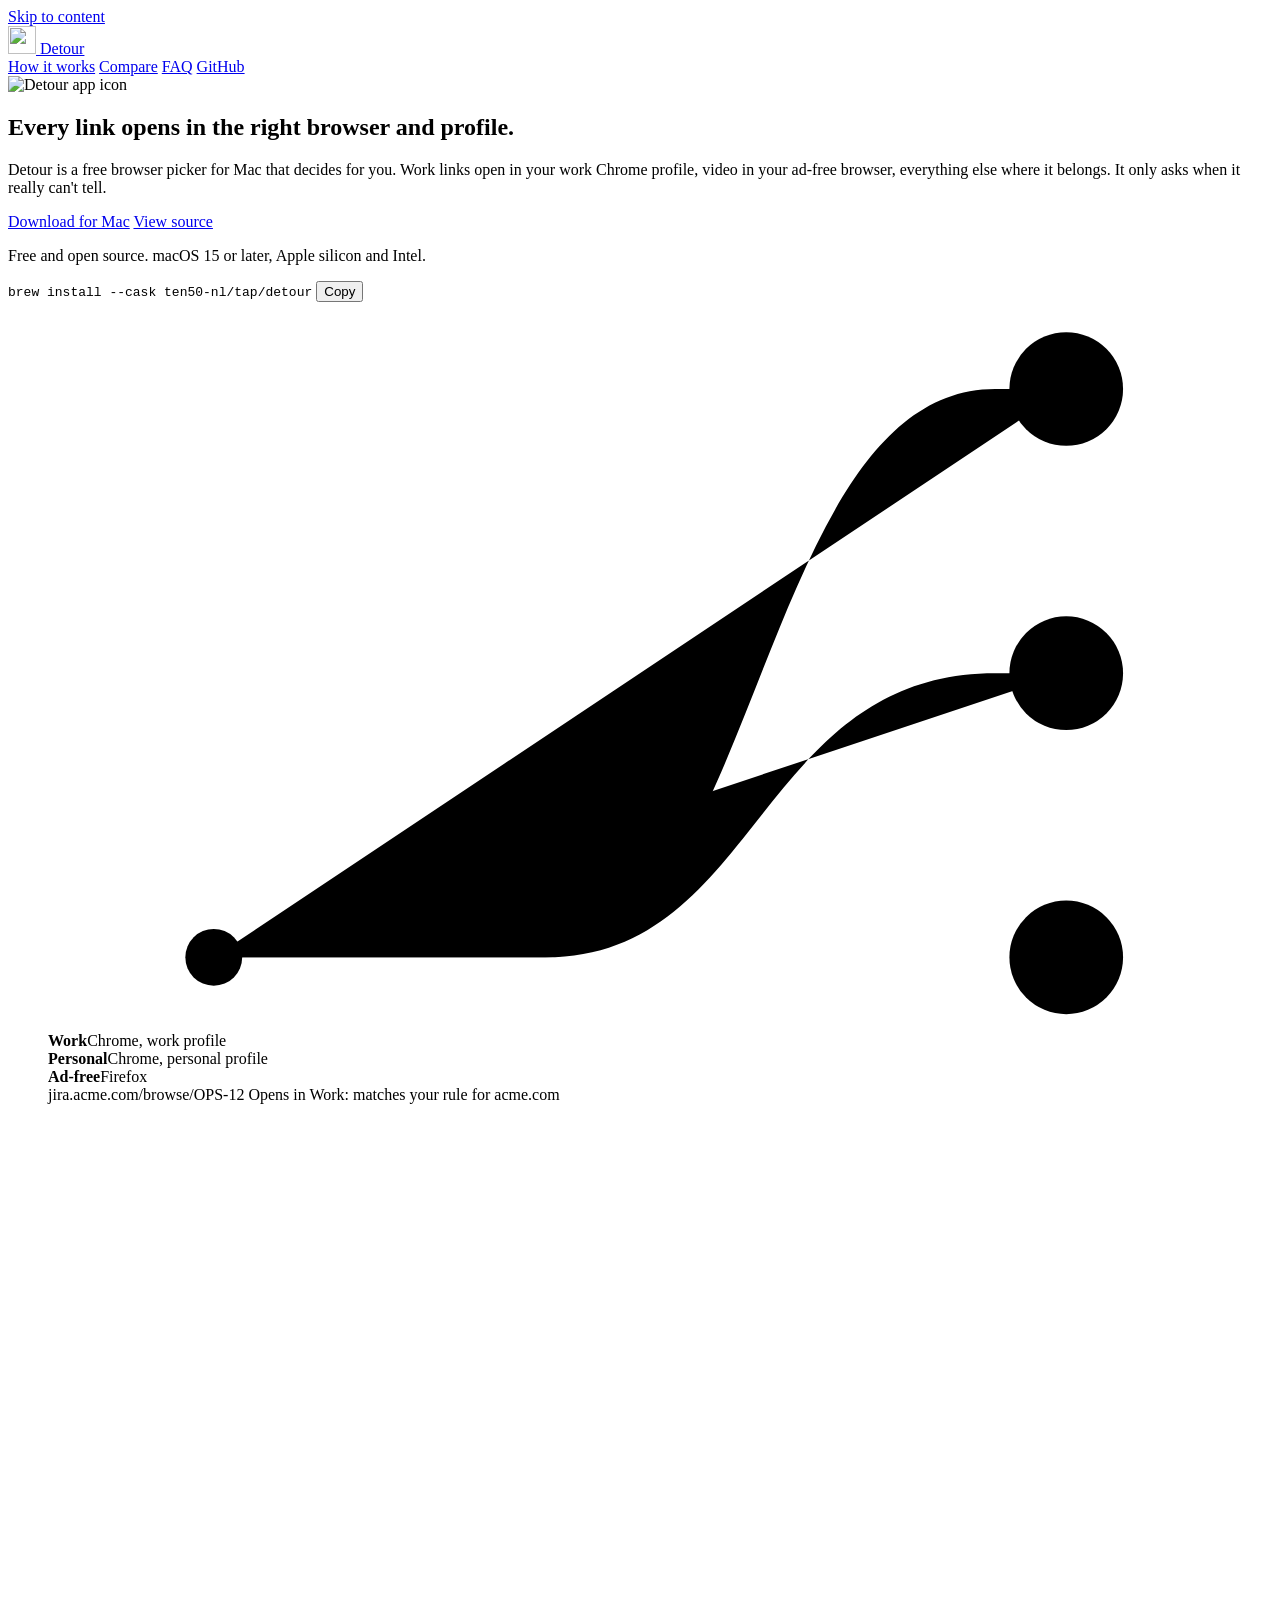
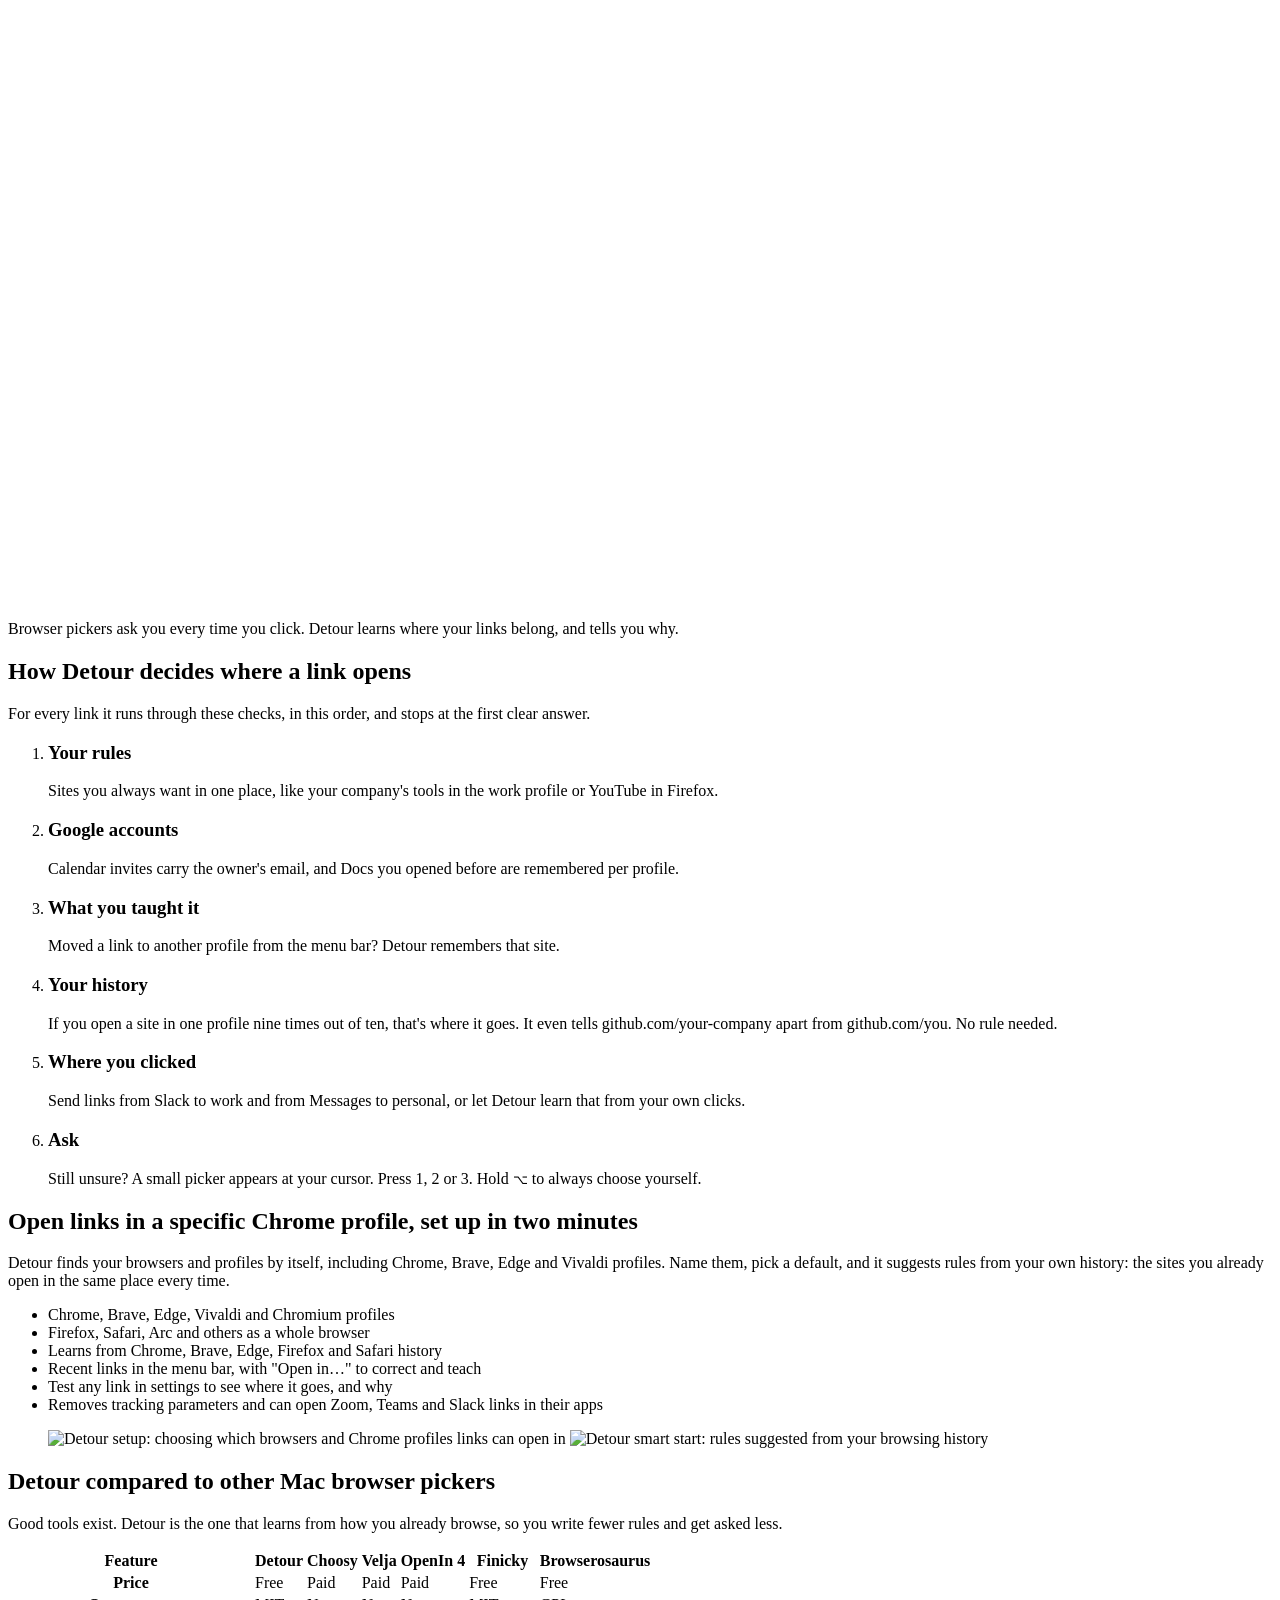
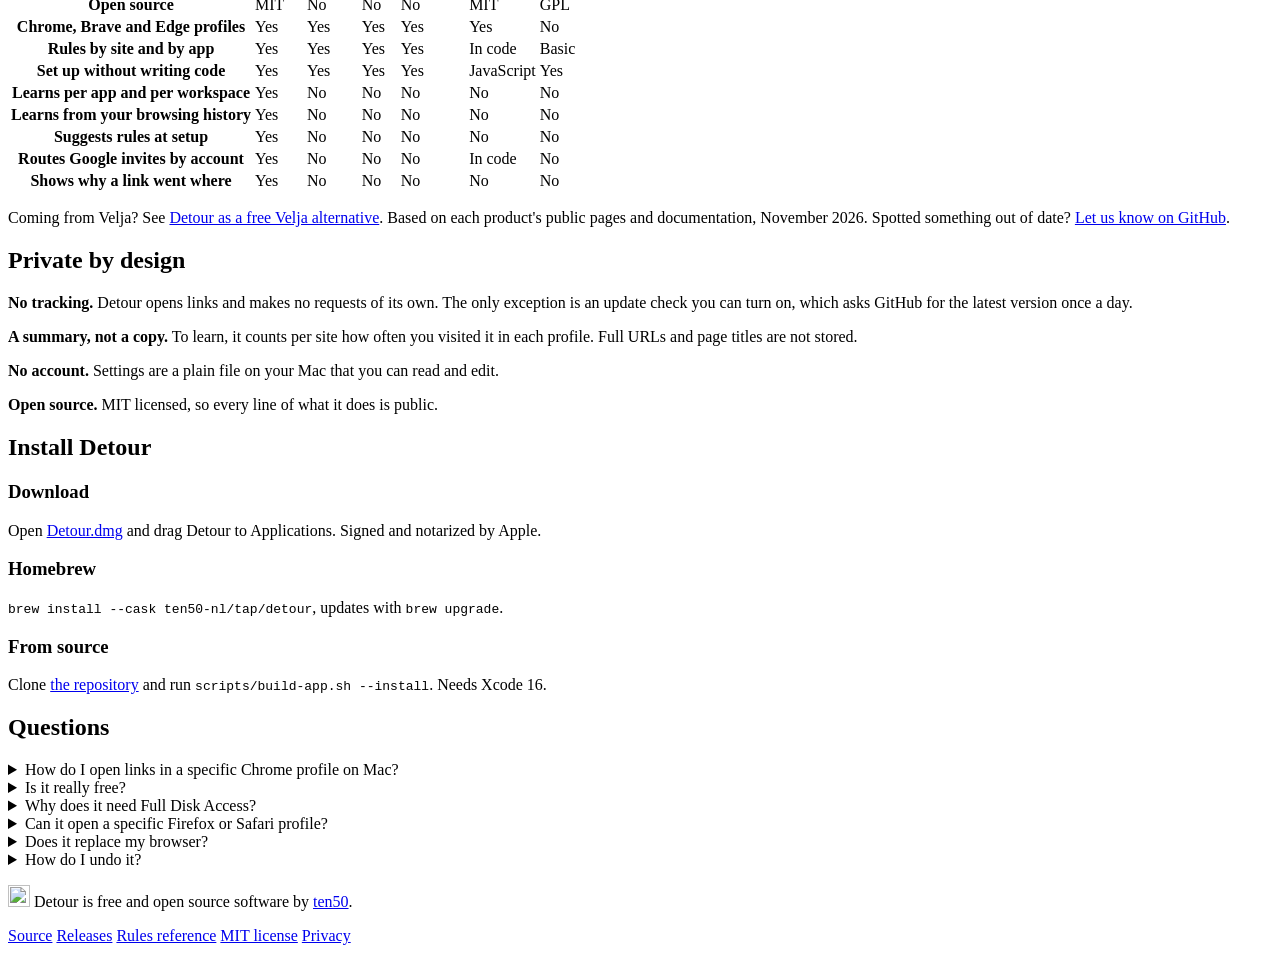
==== public/index.html @ 079d1b32 "feat: version 1.4.0" ====
<!doctype html>
<html lang="en">
<head>
  <meta charset="utf-8">
  <meta name="viewport" content="width=device-width, initial-scale=1">
  <title>Detour: free Mac browser picker that opens links in the right Chrome profile</title>
  <meta name="description" content="Detour is a free, open source browser picker for Mac. It opens every link in the right browser and Chrome, Brave or Edge profile automatically, learns from your history and only asks when it can't tell.">
  <meta name="theme-color" content="#F5F5F7" media="(prefers-color-scheme: light)">
  <meta name="theme-color" content="#000000" media="(prefers-color-scheme: dark)">
  <link rel="canonical" href="https://detour.ten50.nl/">
  <link rel="icon" type="image/png" href="/favicon.png">
  <link rel="apple-touch-icon" href="/apple-touch-icon.png">
  <meta property="og:type" content="website">
  <meta property="og:site_name" content="Detour">
  <meta property="og:url" content="https://detour.ten50.nl/">
  <meta property="og:title" content="Detour: every link opens in the right browser and profile">
  <meta property="og:description" content="Free and open source Mac app. Work links open in your work profile, video in your ad-free browser. It learns from your history and asks only when unsure.">
  <meta property="og:image" content="https://detour.ten50.nl/images/og.png">
  <meta property="og:image:width" content="1200">
  <meta property="og:image:height" content="630">
  <meta name="twitter:card" content="summary_large_image">
  <link rel="stylesheet" href="/styles.css">
  <script src="/app.js" defer></script>
  <script type="application/ld+json">
  {
    "@context": "https://schema.org",
    "@type": "SoftwareApplication",
    "name": "Detour",
    "description": "Free, open source browser picker for macOS that opens every link in the right browser and browser profile automatically.",
    "operatingSystem": "macOS 15 or later",
    "applicationCategory": "UtilitiesApplication",
    "url": "https://detour.ten50.nl/",
    "downloadUrl": "https://github.com/ten50-nl/detour/releases/latest/download/Detour.dmg",
    "softwareVersion": "1.4.0",
    "license": "https://opensource.org/licenses/MIT",
    "isAccessibleForFree": true,
    "offers": { "@type": "Offer", "price": "0", "priceCurrency": "EUR" },
    "image": "https://detour.ten50.nl/images/icon.png",
    "screenshot": "https://detour.ten50.nl/images/onboarding-destinations.png",
    "codeRepository": "https://github.com/ten50-nl/detour",
    "author": { "@type": "Organization", "name": "ten50", "url": "https://ten50.nl" }
  }
  </script>
  <script type="application/ld+json">
  {
    "@context": "https://schema.org",
    "@type": "FAQPage",
    "mainEntity": [
      { "@type": "Question", "name": "How do I open links in a specific Chrome profile on Mac?", "acceptedAnswer": { "@type": "Answer", "text": "Install Detour and make it your default browser. It sends each link to the Chrome, Brave, Edge or Vivaldi profile you choose, based on your rules and where you opened that site before." } },
      { "@type": "Question", "name": "Is Detour really free?", "acceptedAnswer": { "@type": "Answer", "text": "Yes. Detour is MIT licensed open source software with no paid version, account or tracking." } },
      { "@type": "Question", "name": "Why does Detour need Full Disk Access?", "acceptedAnswer": { "@type": "Answer", "text": "macOS keeps browser profiles and history behind that permission. Detour reads them on your Mac to show your profiles and to learn where you open each site. Nothing leaves your Mac." } },
      { "@type": "Question", "name": "Can Detour open a specific Firefox or Safari profile?", "acceptedAnswer": { "@type": "Answer", "text": "Not yet. Firefox and Safari work as a whole browser. Chrome, Brave, Edge, Vivaldi and Chromium profiles are fully supported." } },
      { "@type": "Question", "name": "How is Detour different from Choosy, Velja or Finicky?", "acceptedAnswer": { "@type": "Answer", "text": "Detour learns from your own browsing history and suggests rules at setup, so most links need no rule at all. It is free and open source, and you set it up without writing code." } }
    ]
  }
  </script>
</head>
<body>
  <a class="skip" href="#main">Skip to content</a>
  <header class="top">
    <a class="brand" href="/" aria-label="Detour home"><img src="/images/icon.png" alt="" width="28" height="28"> Detour</a>
    <nav aria-label="Main">
      <a href="#how">How it works</a>
      <a href="#compare">Compare</a>
      <a href="#faq">FAQ</a>
      <a href="https://github.com/ten50-nl/detour">GitHub</a>
    </nav>
  </header>

  <main id="main">
    <section class="hero">
      <img class="hero-icon" src="/images/icon.png" alt="Detour app icon" width="148" height="148">
      <h1>Every link opens in the right browser and profile.</h1>
      <p class="lede">Detour is a free browser picker for Mac that decides for you. Work links open in your work Chrome profile, video in your ad-free browser, everything else where it belongs. It only asks when it really can't tell.</p>
      <div class="cta">
        <a class="button primary" href="https://github.com/ten50-nl/detour/releases/latest/download/Detour.dmg">Download for Mac</a>
        <a class="button secondary" href="https://github.com/ten50-nl/detour">View source</a>
      </div>
      <p class="meta" data-version>Free and open source. macOS 15 or later, Apple silicon and Intel.</p>
      <div class="brew">
        <code id="brew-cmd">brew install --cask ten50-nl/tap/detour</code>
        <button type="button" class="copy" data-copy="brew-cmd" aria-label="Copy Homebrew command">Copy</button>
      </div>
    </section>

    <section class="demo" aria-label="Example of links being routed">
      <figure class="routes">
        <div class="map">
          <svg viewBox="0 60 500 300" role="img" aria-hidden="true">
            <path class="track" id="p-work" d="M 70 330 L 210 330 C 300 330 300 90 400 90 L 430 90"/>
            <path class="track" id="p-personal" d="M 70 330 L 210 330 C 300 330 300 210 400 210 L 430 210"/>
            <path class="track" id="p-ads" d="M 70 330 L 430 330"/>
            <circle class="origin" cx="70" cy="330" r="12"/>
            <g class="stop" data-stop="work" transform="translate(430 90)"><circle class="stop-halo" r="24"/><circle class="stop-dot blue" r="13"/></g>
            <g class="stop" data-stop="personal" transform="translate(430 210)"><circle class="stop-halo" r="24"/><circle class="stop-dot green" r="13"/></g>
            <g class="stop" data-stop="ads" transform="translate(430 330)"><circle class="stop-halo" r="24"/><circle class="stop-dot orange" r="13"/></g>
            <circle class="runner" r="7" cx="70" cy="330"/>
          </svg>
          <div class="stop-label at-work"><strong>Work</strong><span>Chrome, work profile</span></div>
          <div class="stop-label at-personal"><strong>Personal</strong><span>Chrome, personal profile</span></div>
          <div class="stop-label at-ads"><strong>Ad-free</strong><span>Firefox</span></div>
        </div>
        <figcaption>
          <span class="link-chip" data-link>jira.acme.com/browse/OPS-12</span>
          <span class="reason" data-reason>Opens in Work: matches your rule for acme.com</span>
        </figcaption>
      </figure>
    </section>

    <section class="video" aria-label="Detour in 30 seconds">
      <video src="/media/detour.mp4" poster="/media/detour-poster.jpg" width="1920" height="1080" autoplay muted loop playsinline preload="metadata"></video>
    </section>

    <section class="statement">
      <p>Browser pickers ask you every time you click. Detour learns where your links belong, and tells you why.</p>
    </section>

    <section id="how" class="how">
      <h2>How Detour decides where a link opens</h2>
      <p class="section-lede">For every link it runs through these checks, in this order, and stops at the first clear answer.</p>
      <ol class="steps">
        <li><h3>Your rules</h3><p>Sites you always want in one place, like your company's tools in the work profile or YouTube in Firefox.</p></li>
        <li><h3>Google accounts</h3><p>Calendar invites carry the owner's email, and Docs you opened before are remembered per profile.</p></li>
        <li><h3>What you taught it</h3><p>Moved a link to another profile from the menu bar? Detour remembers that site.</p></li>
        <li><h3>Your history</h3><p>If you open a site in one profile nine times out of ten, that's where it goes. It even tells github.com/your-company apart from github.com/you. No rule needed.</p></li>
        <li><h3>Where you clicked</h3><p>Send links from Slack to work and from Messages to personal, or let Detour learn that from your own clicks.</p></li>
        <li><h3>Ask</h3><p>Still unsure? A small picker appears at your cursor. Press 1, 2 or 3. Hold <kbd>⌥</kbd> to always choose yourself.</p></li>
      </ol>
    </section>

    <section class="setup">
      <div class="setup-copy">
        <h2>Open links in a specific Chrome profile, set up in two minutes</h2>
        <p>Detour finds your browsers and profiles by itself, including Chrome, Brave, Edge and Vivaldi profiles. Name them, pick a default, and it suggests rules from your own history: the sites you already open in the same place every time.</p>
        <ul class="checks">
          <li>Chrome, Brave, Edge, Vivaldi and Chromium profiles</li>
          <li>Firefox, Safari, Arc and others as a whole browser</li>
          <li>Learns from Chrome, Brave, Edge, Firefox and Safari history</li>
          <li>Recent links in the menu bar, with "Open in…" to correct and teach</li>
          <li>Test any link in settings to see where it goes, and why</li>
          <li>Removes tracking parameters and can open Zoom, Teams and Slack links in their apps</li>
        </ul>
      </div>
      <figure class="shots">
        <img src="/images/onboarding-destinations.png" width="1360" height="1176" alt="Detour setup: choosing which browsers and Chrome profiles links can open in" loading="lazy">
        <img src="/images/onboarding-smart-start.png" width="1360" height="1176" alt="Detour smart start: rules suggested from your browsing history" loading="lazy">
      </figure>
    </section>

    <section id="compare" class="compare">
      <h2>Detour compared to other Mac browser pickers</h2>
      <p class="section-lede">Good tools exist. Detour is the one that learns from how you already browse, so you write fewer rules and get asked less.</p>
      <div class="table-wrap" tabindex="0" role="region" aria-label="Comparison table">
        <table>
          <thead>
            <tr>
              <th scope="col"><span class="visually-hidden">Feature</span></th>
              <th scope="col" class="us">Detour</th>
              <th scope="col">Choosy</th>
              <th scope="col">Velja</th>
              <th scope="col">OpenIn 4</th>
              <th scope="col">Finicky</th>
              <th scope="col">Browserosaurus</th>
            </tr>
          </thead>
          <tbody>
            <tr><th scope="row">Price</th><td class="us">Free</td><td>Paid</td><td>Paid</td><td>Paid</td><td>Free</td><td>Free</td></tr>
            <tr><th scope="row">Open source</th><td class="us yes">MIT</td><td class="no">No</td><td class="no">No</td><td class="no">No</td><td class="yes">MIT</td><td class="yes">GPL</td></tr>
            <tr><th scope="row">Chrome, Brave and Edge profiles</th><td class="us yes">Yes</td><td class="yes">Yes</td><td class="yes">Yes</td><td class="yes">Yes</td><td class="yes">Yes</td><td class="no">No</td></tr>
            <tr><th scope="row">Rules by site and by app</th><td class="us yes">Yes</td><td class="yes">Yes</td><td class="yes">Yes</td><td class="yes">Yes</td><td class="part">In code</td><td class="part">Basic</td></tr>
            <tr><th scope="row">Set up without writing code</th><td class="us yes">Yes</td><td class="yes">Yes</td><td class="yes">Yes</td><td class="yes">Yes</td><td class="no">JavaScript</td><td class="yes">Yes</td></tr>
            <tr><th scope="row">Learns per app and per workspace</th><td class="us yes">Yes</td><td class="no">No</td><td class="no">No</td><td class="no">No</td><td class="no">No</td><td class="no">No</td></tr>
            <tr><th scope="row">Learns from your browsing history</th><td class="us yes">Yes</td><td class="no">No</td><td class="no">No</td><td class="no">No</td><td class="no">No</td><td class="no">No</td></tr>
            <tr><th scope="row">Suggests rules at setup</th><td class="us yes">Yes</td><td class="no">No</td><td class="no">No</td><td class="no">No</td><td class="no">No</td><td class="no">No</td></tr>
            <tr><th scope="row">Routes Google invites by account</th><td class="us yes">Yes</td><td class="no">No</td><td class="no">No</td><td class="no">No</td><td class="part">In code</td><td class="no">No</td></tr>
            <tr><th scope="row">Shows why a link went where</th><td class="us yes">Yes</td><td class="no">No</td><td class="no">No</td><td class="no">No</td><td class="no">No</td><td class="no">No</td></tr>
          </tbody>
        </table>
      </div>
      <p class="footnote">Coming from Velja? See <a href="/velja-alternative/">Detour as a free Velja alternative</a>. Based on each product's public pages and documentation, November 2026. Spotted something out of date? <a href="https://github.com/ten50-nl/detour/issues">Let us know on GitHub</a>.</p>
    </section>

    <section class="privacy">
      <h2>Private by design</h2>
      <div class="privacy-grid">
        <p><strong>No tracking.</strong> Detour opens links and makes no requests of its own. The only exception is an update check you can turn on, which asks GitHub for the latest version once a day.</p>
        <p><strong>A summary, not a copy.</strong> To learn, it counts per site how often you visited it in each profile. Full URLs and page titles are not stored.</p>
        <p><strong>No account.</strong> Settings are a plain file on your Mac that you can read and edit.</p>
        <p><strong>Open source.</strong> MIT licensed, so every line of what it does is public.</p>
      </div>
    </section>

    <section id="install" class="install">
      <h2>Install Detour</h2>
      <div class="install-options">
        <div>
          <h3>Download</h3>
          <p>Open <a href="https://github.com/ten50-nl/detour/releases/latest/download/Detour.dmg">Detour.dmg</a> and drag Detour to Applications. Signed and notarized by Apple.</p>
        </div>
        <div>
          <h3>Homebrew</h3>
          <p><code>brew install --cask ten50-nl/tap/detour</code>, updates with <code>brew upgrade</code>.</p>
        </div>
        <div>
          <h3>From source</h3>
          <p>Clone <a href="https://github.com/ten50-nl/detour">the repository</a> and run <code>scripts/build-app.sh --install</code>. Needs Xcode 16.</p>
        </div>
      </div>
    </section>

    <section id="faq" class="faq">
      <h2>Questions</h2>
      <details>
        <summary>How do I open links in a specific Chrome profile on Mac?</summary>
        <p>Install Detour and make it your default browser during setup. It sends each link to the Chrome, Brave, Edge or Vivaldi profile you choose, based on your rules and where you opened that site before.</p>
      </details>
      <details>
        <summary>Is it really free?</summary>
        <p>Yes. Detour is MIT licensed, with no paid version, no account and no tracking, and it will stay that way. <a href="https://ten50.nl">ten50</a> builds it because we use it every day.</p>
      </details>
      <details>
        <summary>Why does it need Full Disk Access?</summary>
        <p>macOS keeps browser profiles and history behind that permission. Detour reads them on your Mac to show your profiles and to learn where you open each site. You can skip it; Detour then routes to whole browsers only.</p>
      </details>
      <details>
        <summary>Can it open a specific Firefox or Safari profile?</summary>
        <p>Not yet. Firefox can't reliably open a link in another profile while it's running, and Safari profiles can't be reached from outside. Both work as a whole browser.</p>
      </details>
      <details>
        <summary>Does it replace my browser?</summary>
        <p>No. macOS sees Detour as your default browser, but it only passes each link on to one of your real browsers. Nothing about them changes.</p>
      </details>
      <details>
        <summary>How do I undo it?</summary>
        <p>Choose another default browser in System Settings, quit Detour from the menu bar and delete it. Settings live in <code>~/Library/Application Support/Detour</code> if you want to remove those too.</p>
      </details>
    </section>
  </main>

  <footer class="bottom">
    <p><img src="/images/icon.png" alt="" width="22" height="22"> Detour is free and open source software by <a href="https://ten50.nl">ten50</a>.</p>
    <nav aria-label="Footer">
      <a href="https://github.com/ten50-nl/detour">Source</a>
      <a href="https://github.com/ten50-nl/detour/releases">Releases</a>
      <a href="https://github.com/ten50-nl/detour/blob/main/docs/rules.md">Rules reference</a>
      <a href="https://github.com/ten50-nl/detour/blob/main/LICENSE">MIT license</a>
      <a href="/privacy">Privacy</a>
    </nav>
  </footer>
</body>
</html>
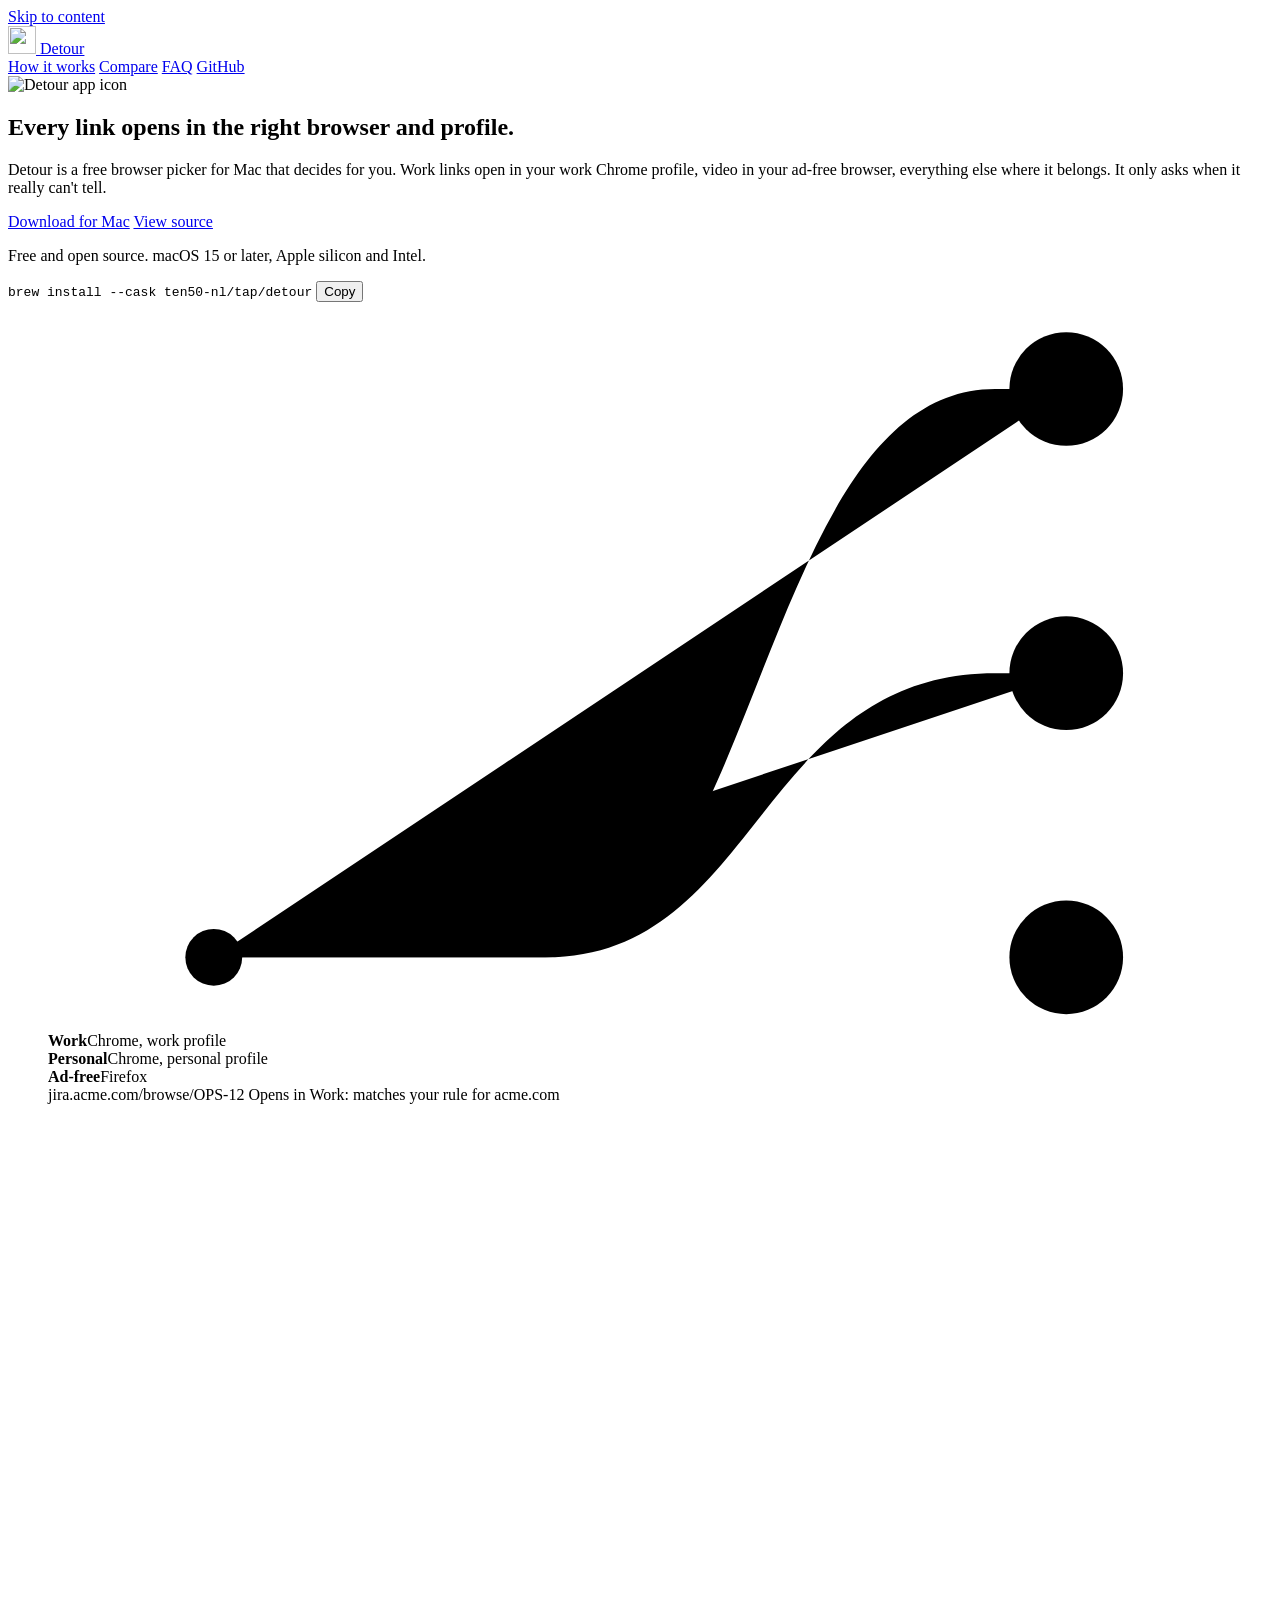
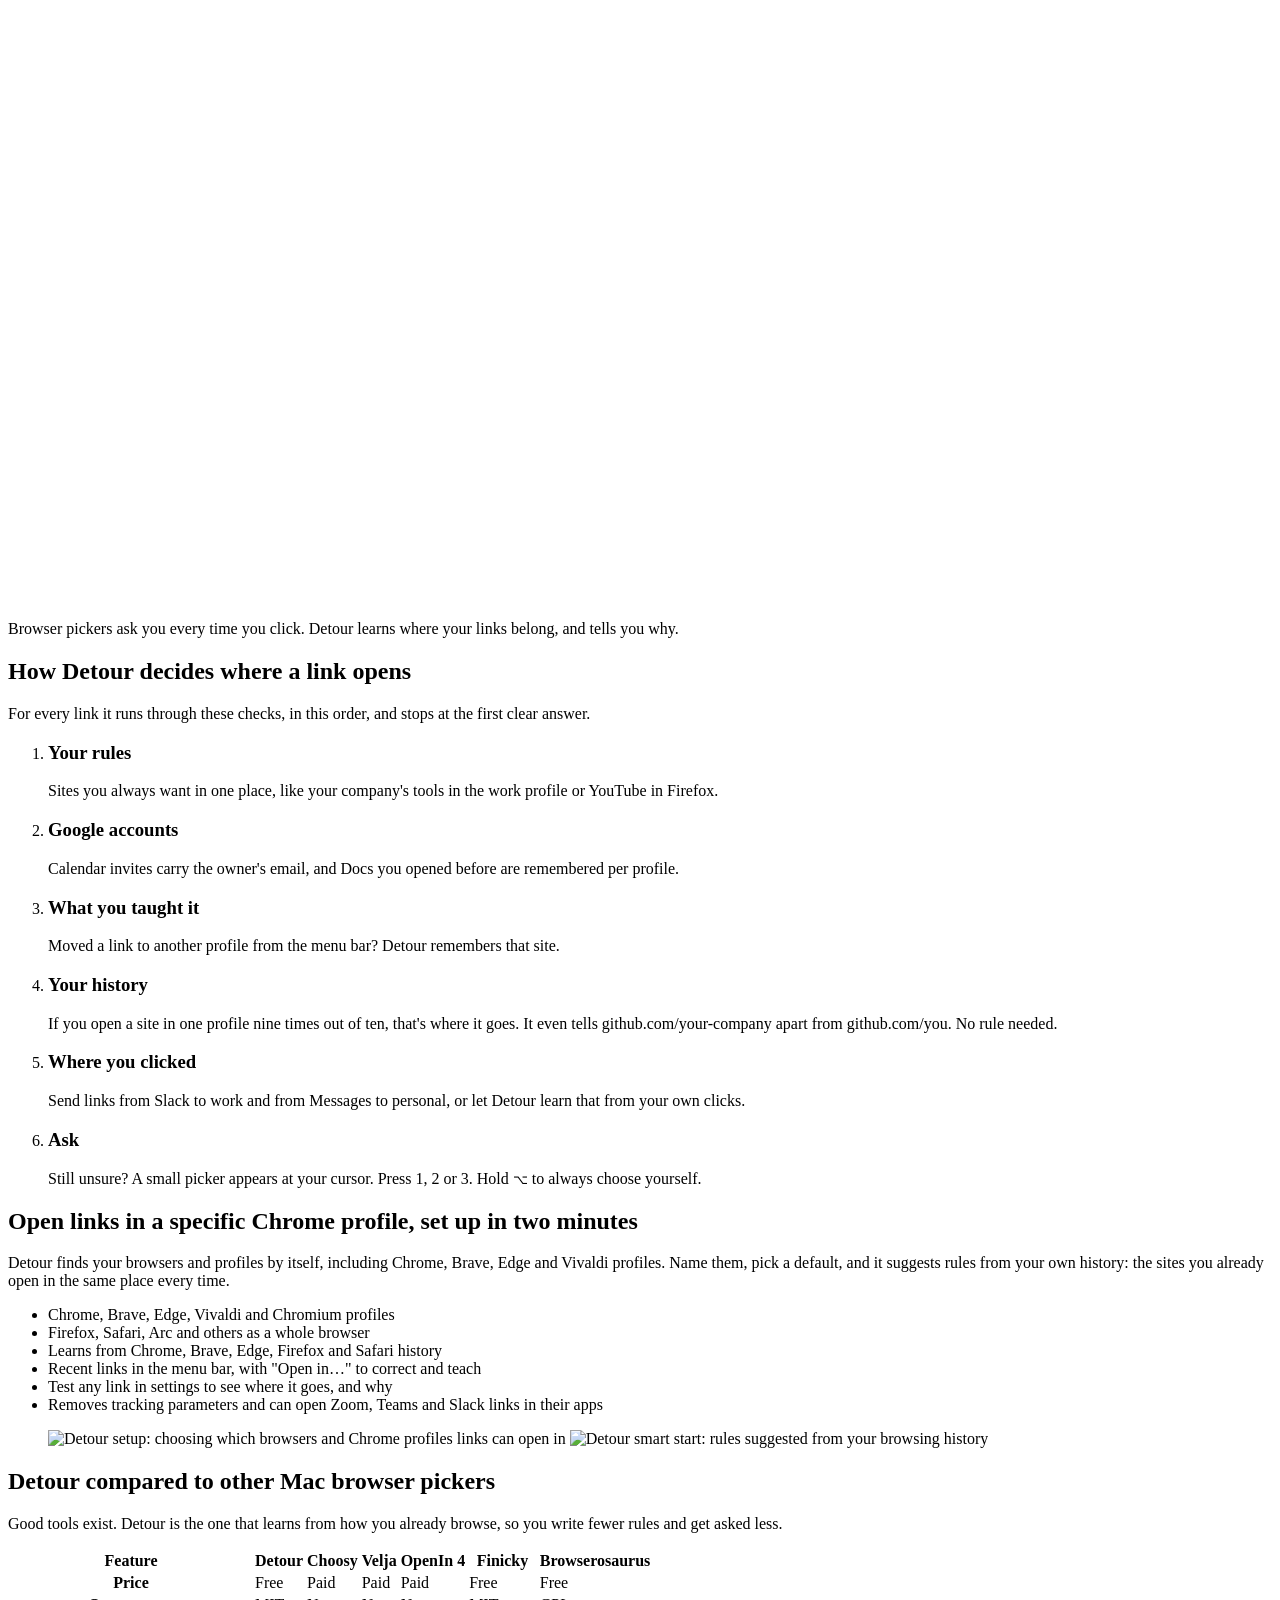
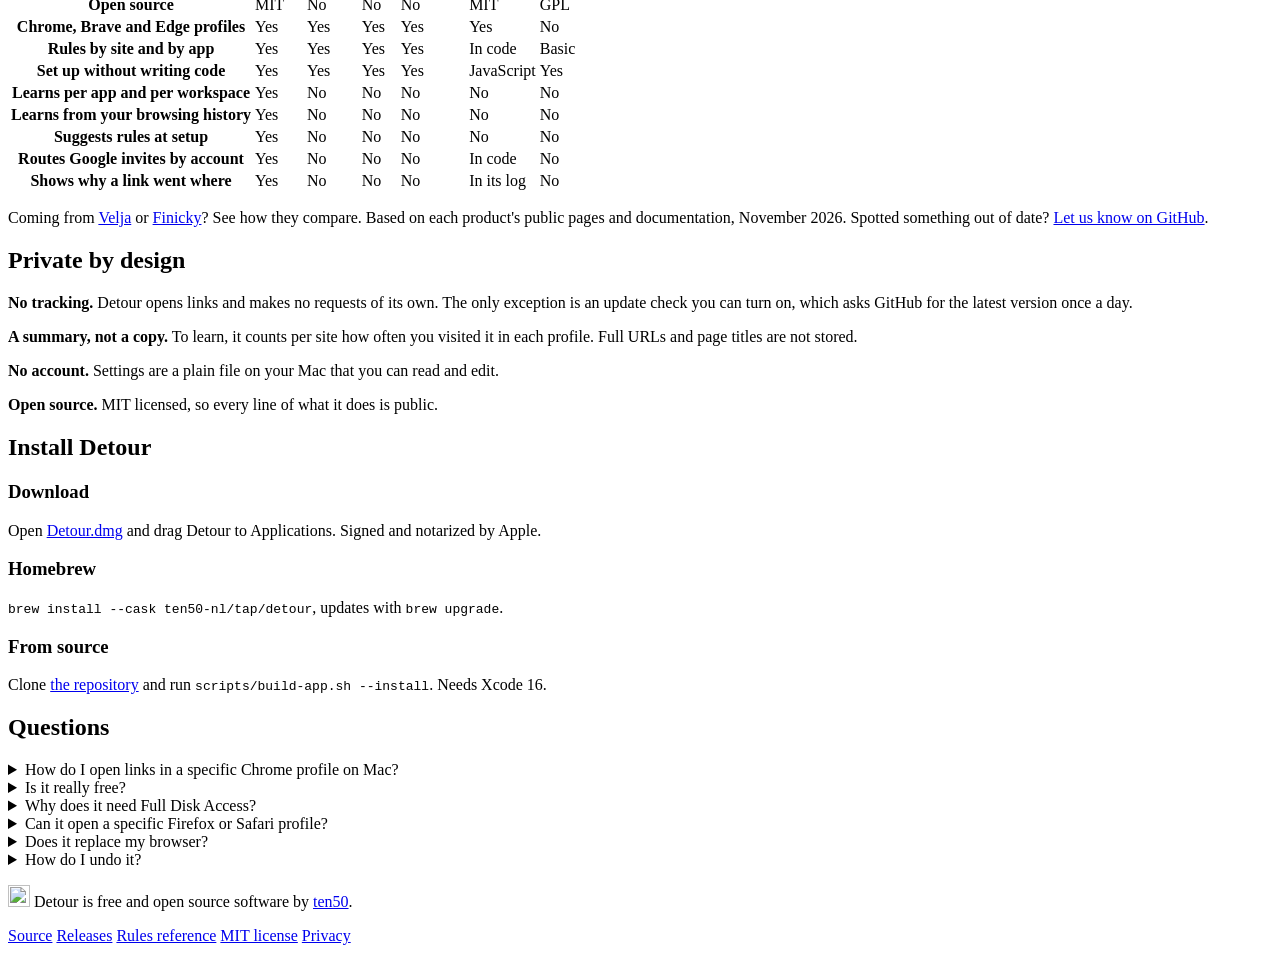
==== commit 20365445: "feat: finicky alternative page" ====
--- a/public/index.html
+++ b/public/index.html
@@ -173,11 +173,11 @@
             <tr><th scope="row">Learns from your browsing history</th><td class="us yes">Yes</td><td class="no">No</td><td class="no">No</td><td class="no">No</td><td class="no">No</td><td class="no">No</td></tr>
             <tr><th scope="row">Suggests rules at setup</th><td class="us yes">Yes</td><td class="no">No</td><td class="no">No</td><td class="no">No</td><td class="no">No</td><td class="no">No</td></tr>
             <tr><th scope="row">Routes Google invites by account</th><td class="us yes">Yes</td><td class="no">No</td><td class="no">No</td><td class="no">No</td><td class="part">In code</td><td class="no">No</td></tr>
-            <tr><th scope="row">Shows why a link went where</th><td class="us yes">Yes</td><td class="no">No</td><td class="no">No</td><td class="no">No</td><td class="no">No</td><td class="no">No</td></tr>
+            <tr><th scope="row">Shows why a link went where</th><td class="us yes">Yes</td><td class="no">No</td><td class="no">No</td><td class="no">No</td><td class="part">In its log</td><td class="no">No</td></tr>
           </tbody>
         </table>
       </div>
-      <p class="footnote">Coming from Velja? See <a href="/velja-alternative/">Detour as a free Velja alternative</a>. Based on each product's public pages and documentation, November 2026. Spotted something out of date? <a href="https://github.com/ten50-nl/detour/issues">Let us know on GitHub</a>.</p>
+      <p class="footnote">Coming from <a href="/velja-alternative/">Velja</a> or <a href="/finicky-alternative/">Finicky</a>? See how they compare. Based on each product's public pages and documentation, November 2026. Spotted something out of date? <a href="https://github.com/ten50-nl/detour/issues">Let us know on GitHub</a>.</p>
     </section>
 
     <section class="privacy">
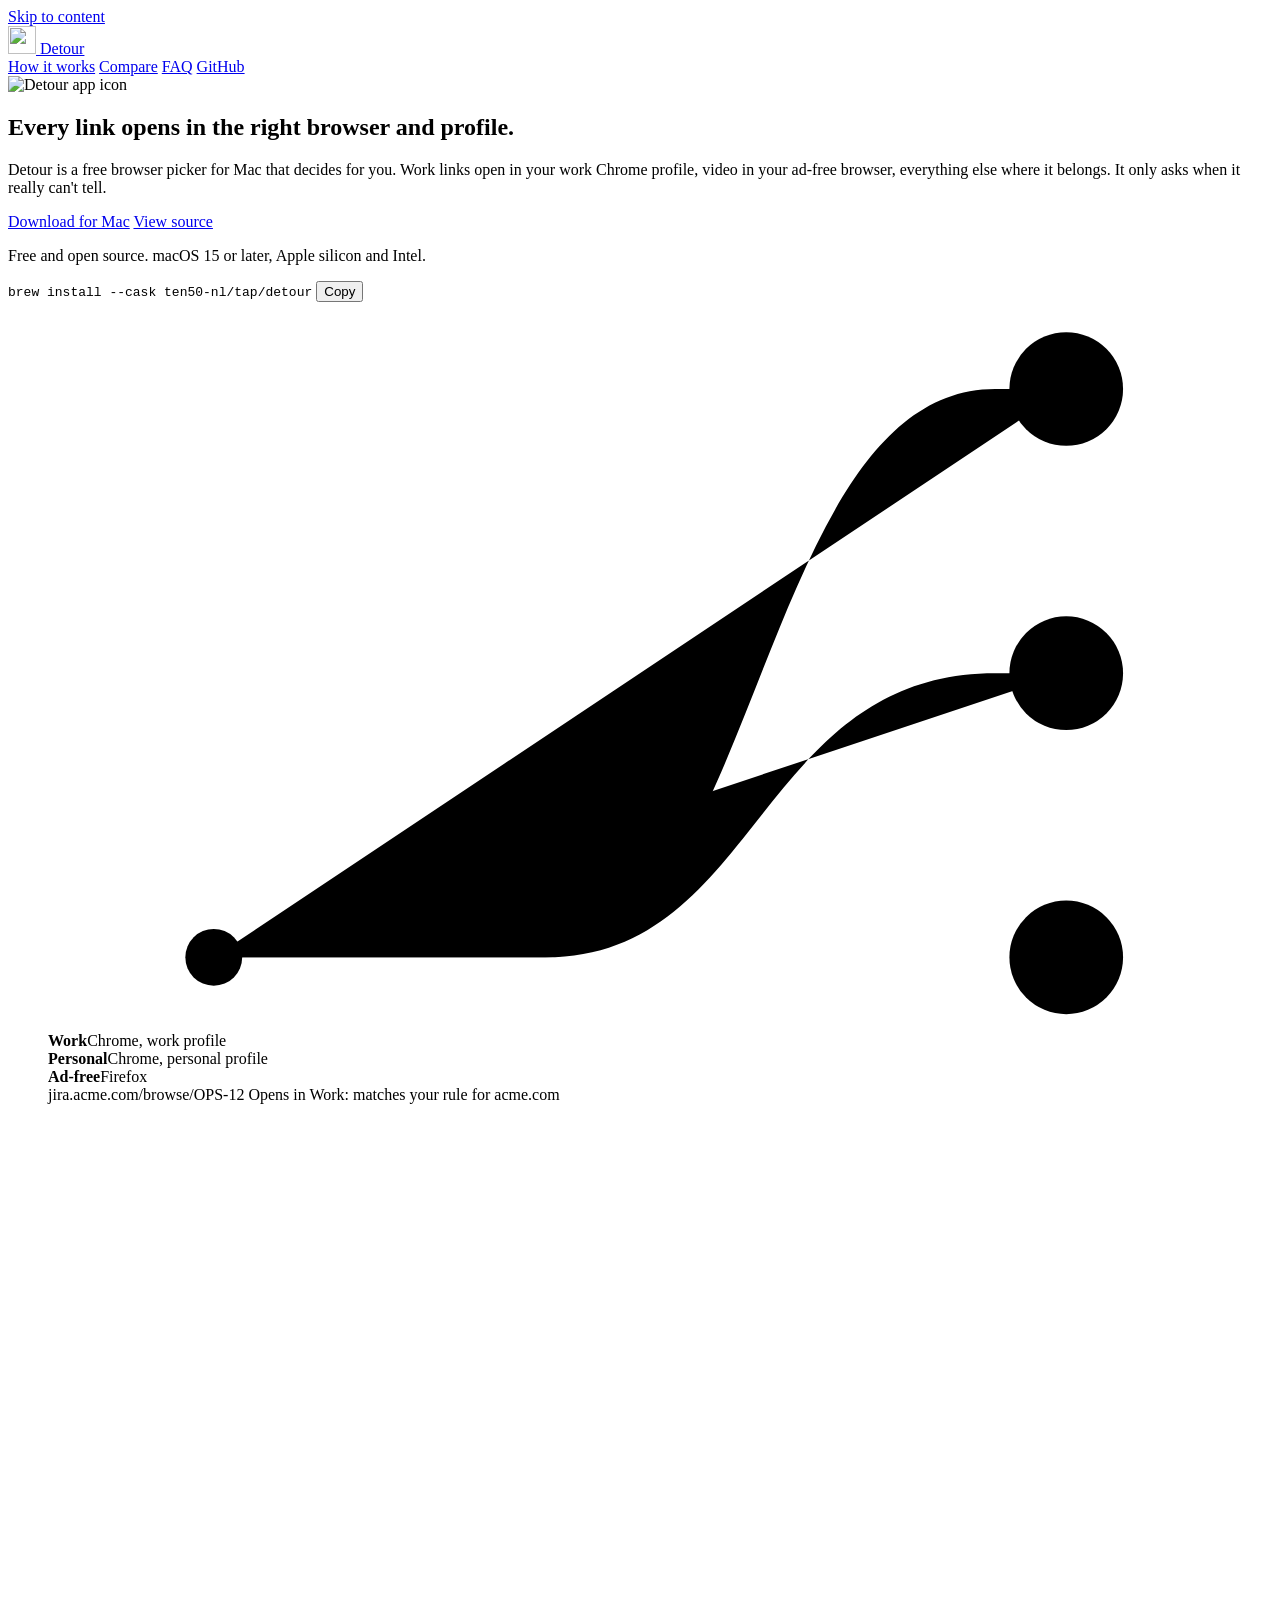
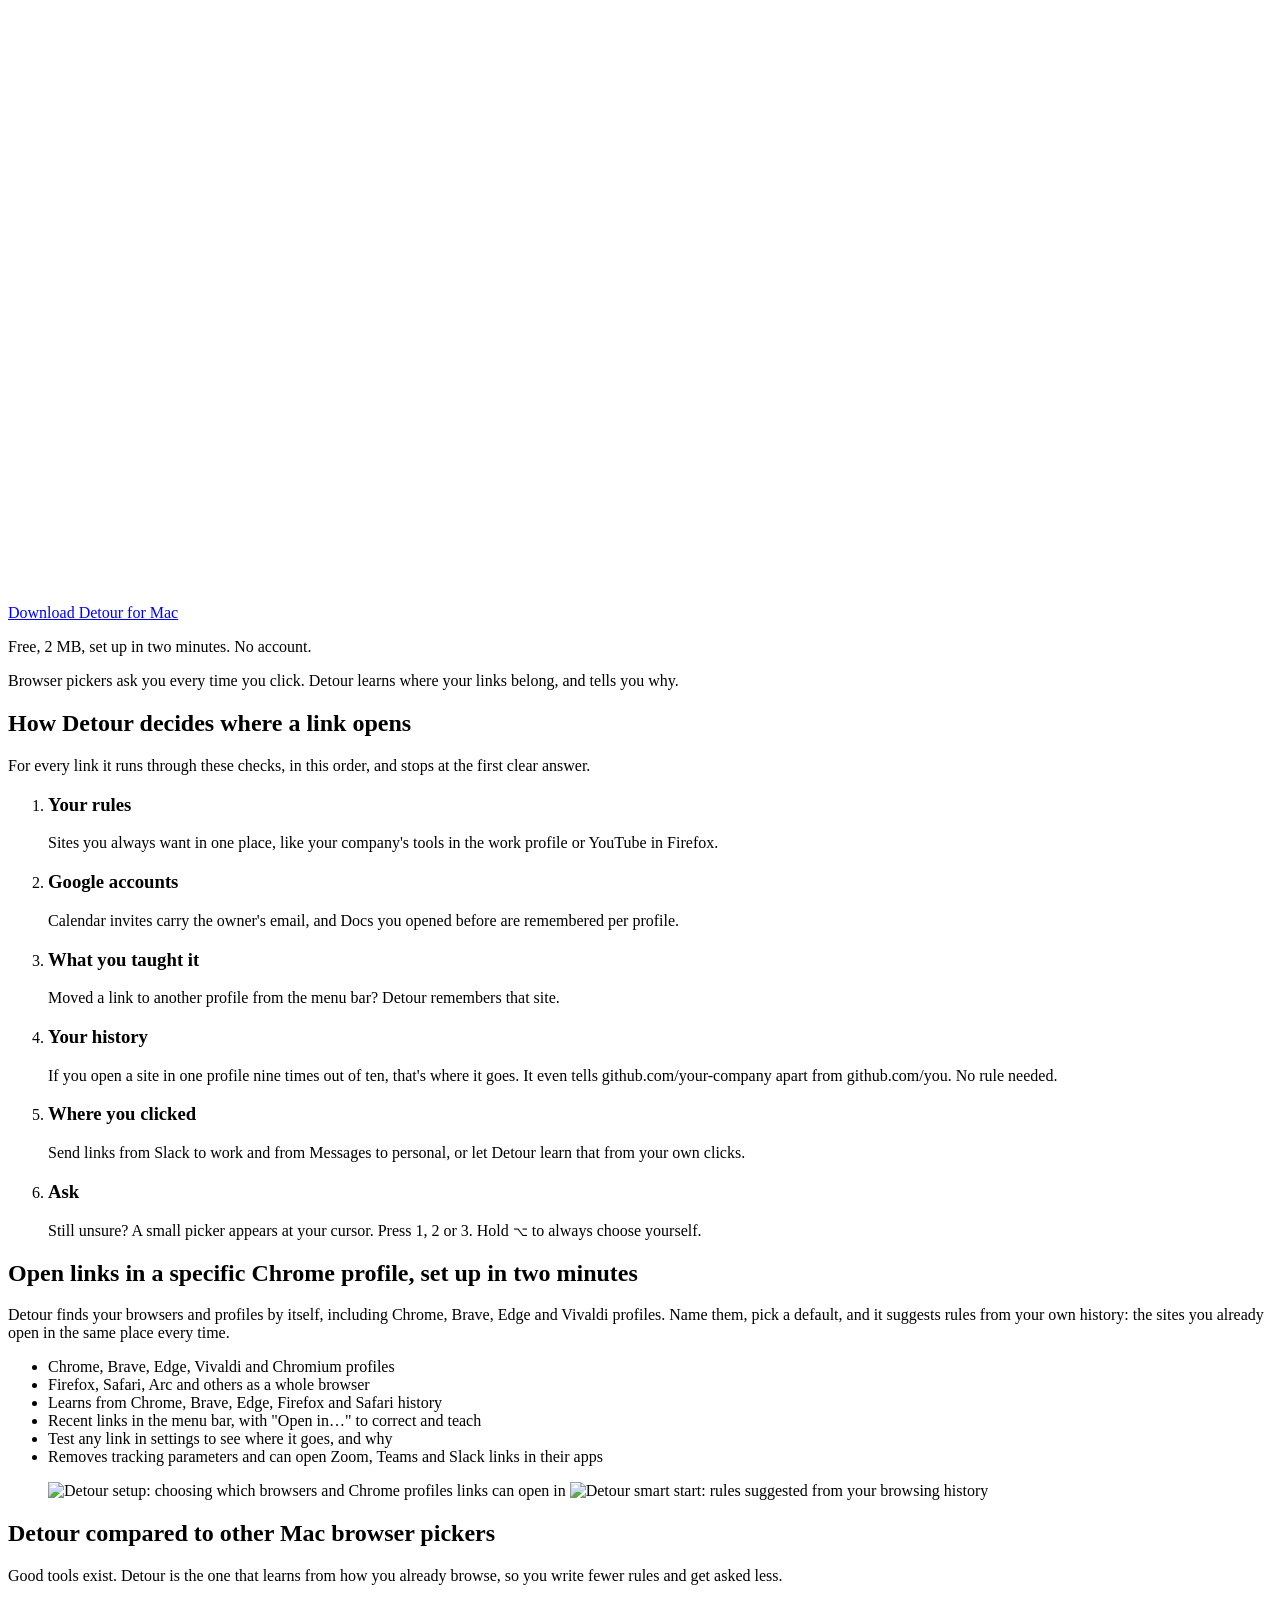
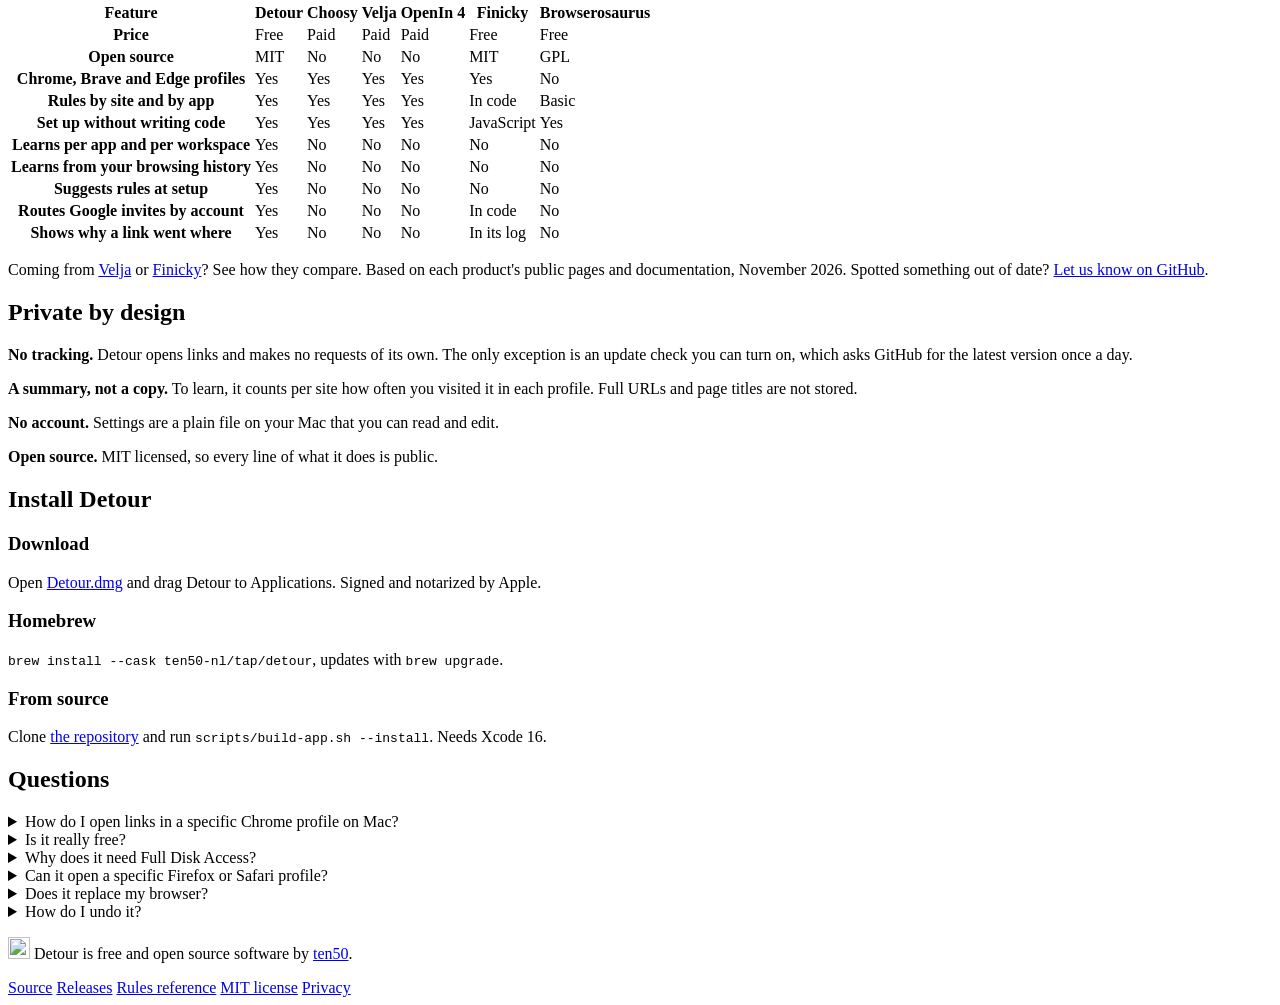
==== commit aba25cd7: "feat: download button under the demo video" ====
--- a/public/index.html
+++ b/public/index.html
@@ -31,7 +31,7 @@
     "applicationCategory": "UtilitiesApplication",
     "url": "https://detour.ten50.nl/",
     "downloadUrl": "https://github.com/ten50-nl/detour/releases/latest/download/Detour.dmg",
-    "softwareVersion": "1.4.0",
+    "softwareVersion": "1.5.0",
     "license": "https://opensource.org/licenses/MIT",
     "isAccessibleForFree": true,
     "offers": { "@type": "Offer", "price": "0", "priceCurrency": "EUR" },
@@ -109,6 +109,10 @@
 
     <section class="video" aria-label="Detour in 30 seconds">
       <video src="/media/detour.mp4" poster="/media/detour-poster.jpg" width="1920" height="1080" autoplay muted loop playsinline preload="metadata"></video>
+      <div class="video-cta">
+        <a class="button primary" href="https://github.com/ten50-nl/detour/releases/latest/download/Detour.dmg">Download Detour for Mac</a>
+        <p class="meta">Free, 2 MB, set up in two minutes. No account.</p>
+      </div>
     </section>
 
     <section class="statement">
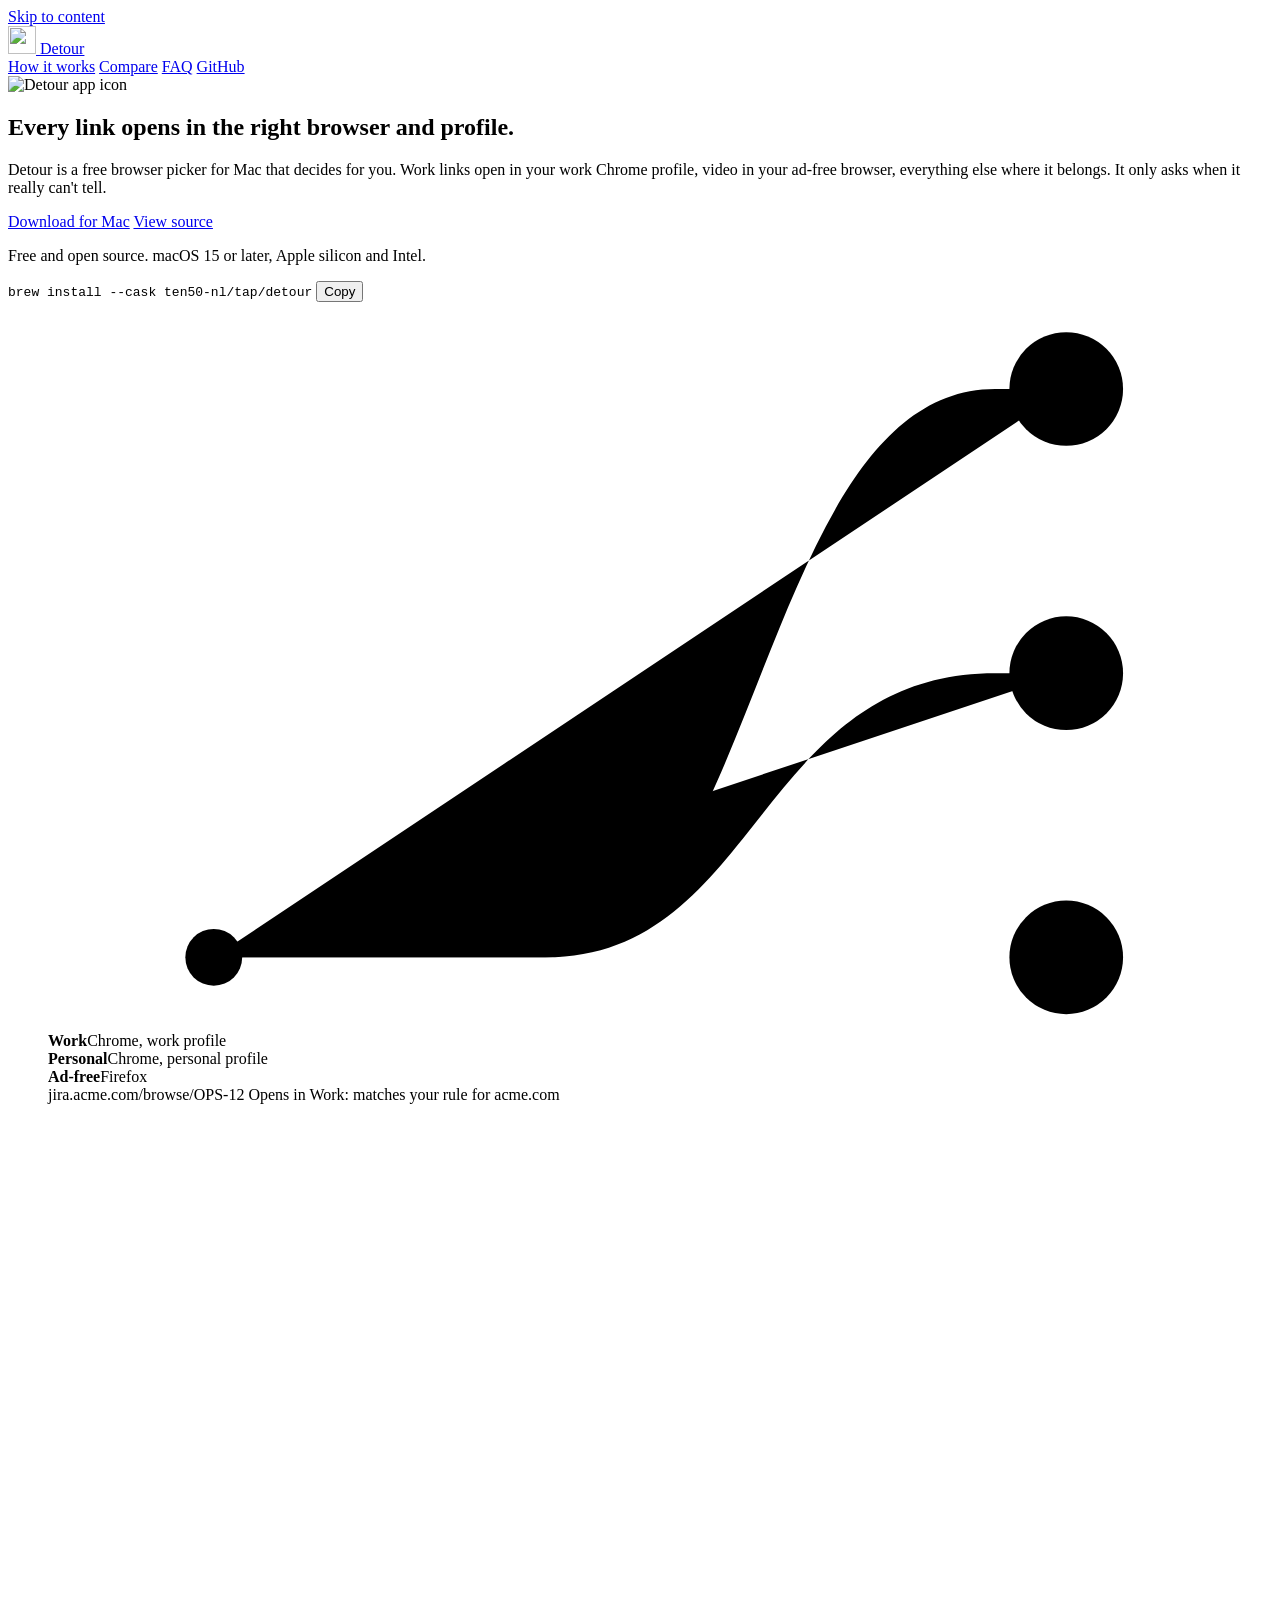
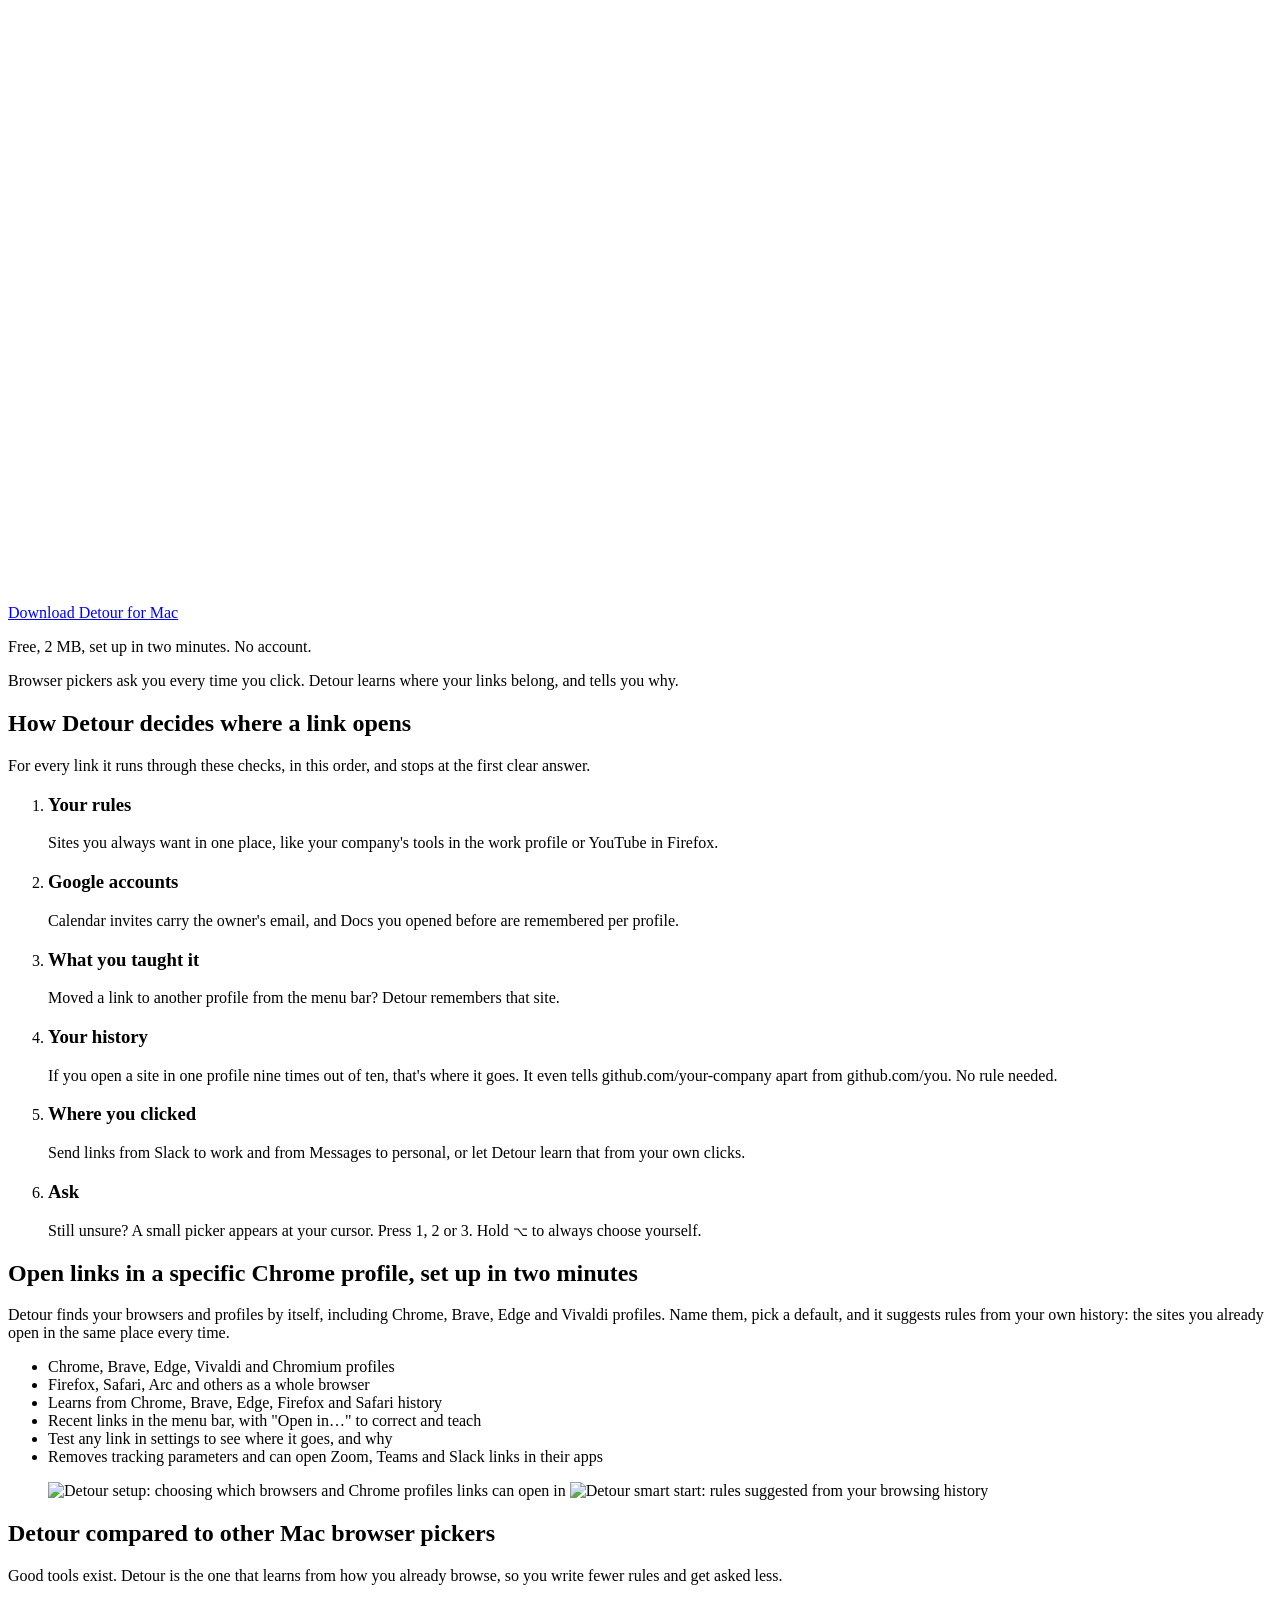
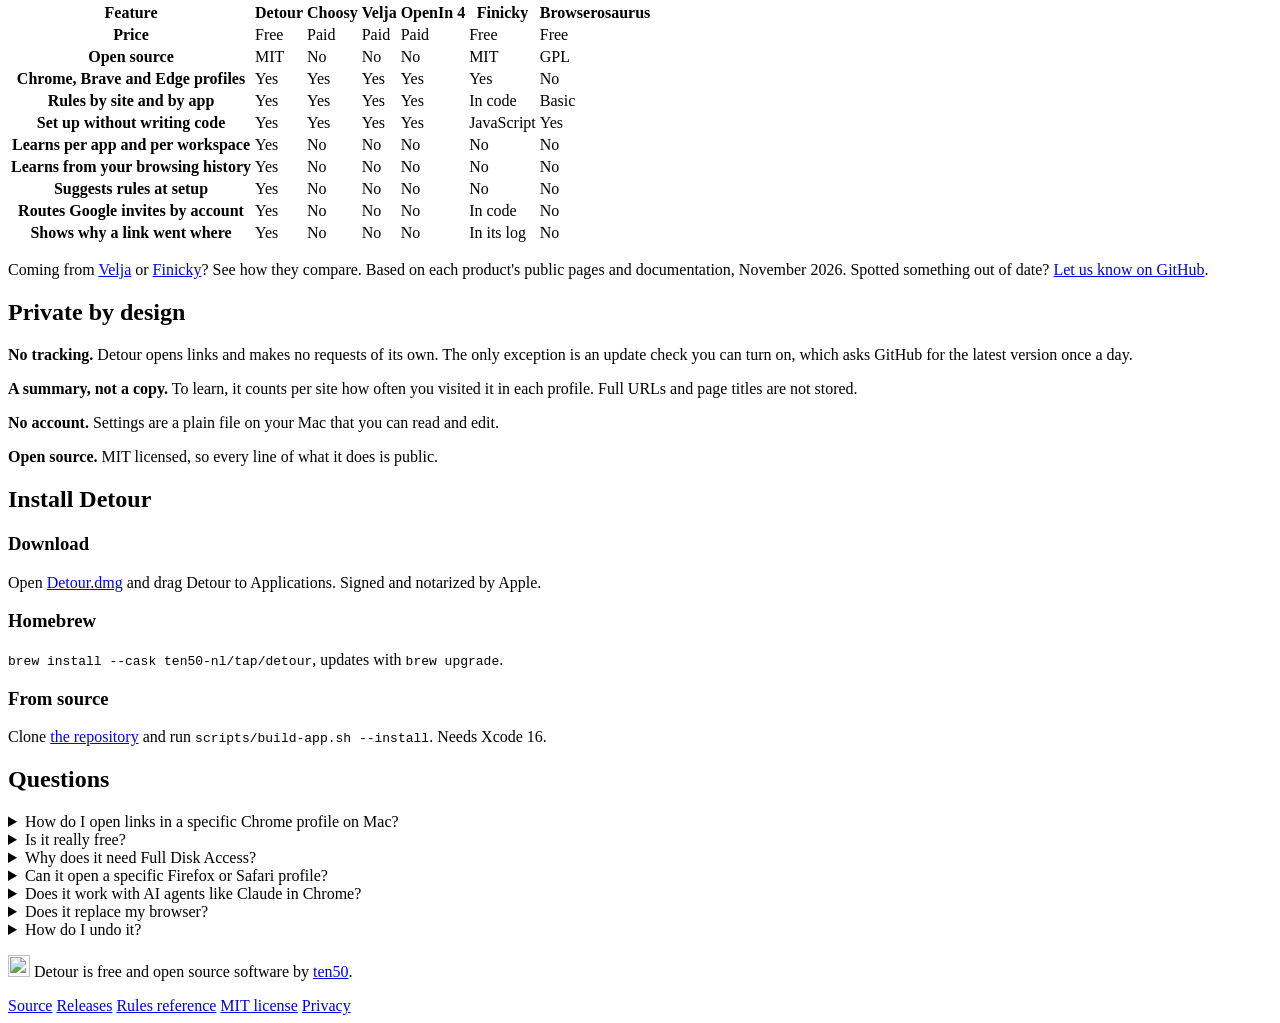
==== commit 96b069dd: "feat: ai agents faq" ====
--- a/public/index.html
+++ b/public/index.html
@@ -47,6 +47,7 @@
     "@type": "FAQPage",
     "mainEntity": [
       { "@type": "Question", "name": "How do I open links in a specific Chrome profile on Mac?", "acceptedAnswer": { "@type": "Answer", "text": "Install Detour and make it your default browser. It sends each link to the Chrome, Brave, Edge or Vivaldi profile you choose, based on your rules and where you opened that site before." } },
+      { "@type": "Question", "name": "Does Detour work with AI agents like Claude in Chrome?", "acceptedAnswer": { "@type": "Answer", "text": "Yes. Links an agent opens through macOS go through Detour, and a detour command and MCP server tell agents which browser and profile a link belongs to." } },
       { "@type": "Question", "name": "Is Detour really free?", "acceptedAnswer": { "@type": "Answer", "text": "Yes. Detour is MIT licensed open source software with no paid version, account or tracking." } },
       { "@type": "Question", "name": "Why does Detour need Full Disk Access?", "acceptedAnswer": { "@type": "Answer", "text": "macOS keeps browser profiles and history behind that permission. Detour reads them on your Mac to show your profiles and to learn where you open each site. Nothing leaves your Mac." } },
       { "@type": "Question", "name": "Can Detour open a specific Firefox or Safari profile?", "acceptedAnswer": { "@type": "Answer", "text": "Not yet. Firefox and Safari work as a whole browser. Chrome, Brave, Edge, Vivaldi and Chromium profiles are fully supported." } },
@@ -231,6 +232,10 @@
         <p>Not yet. Firefox can't reliably open a link in another profile while it's running, and Safari profiles can't be reached from outside. Both work as a whole browser.</p>
       </details>
       <details>
+        <summary>Does it work with AI agents like Claude in Chrome?</summary>
+        <p>Yes. Links an agent opens through macOS already go through Detour. For agents that drive a browser directly, Detour has a <code>detour</code> command and an MCP server that tell the agent which browser and profile a link belongs to. <a href="https://github.com/ten50-nl/detour/blob/main/docs/agents.md">Set it up in one command</a>.</p>
+      </details>
+      <details>
         <summary>Does it replace my browser?</summary>
         <p>No. macOS sees Detour as your default browser, but it only passes each link on to one of your real browsers. Nothing about them changes.</p>
       </details>
